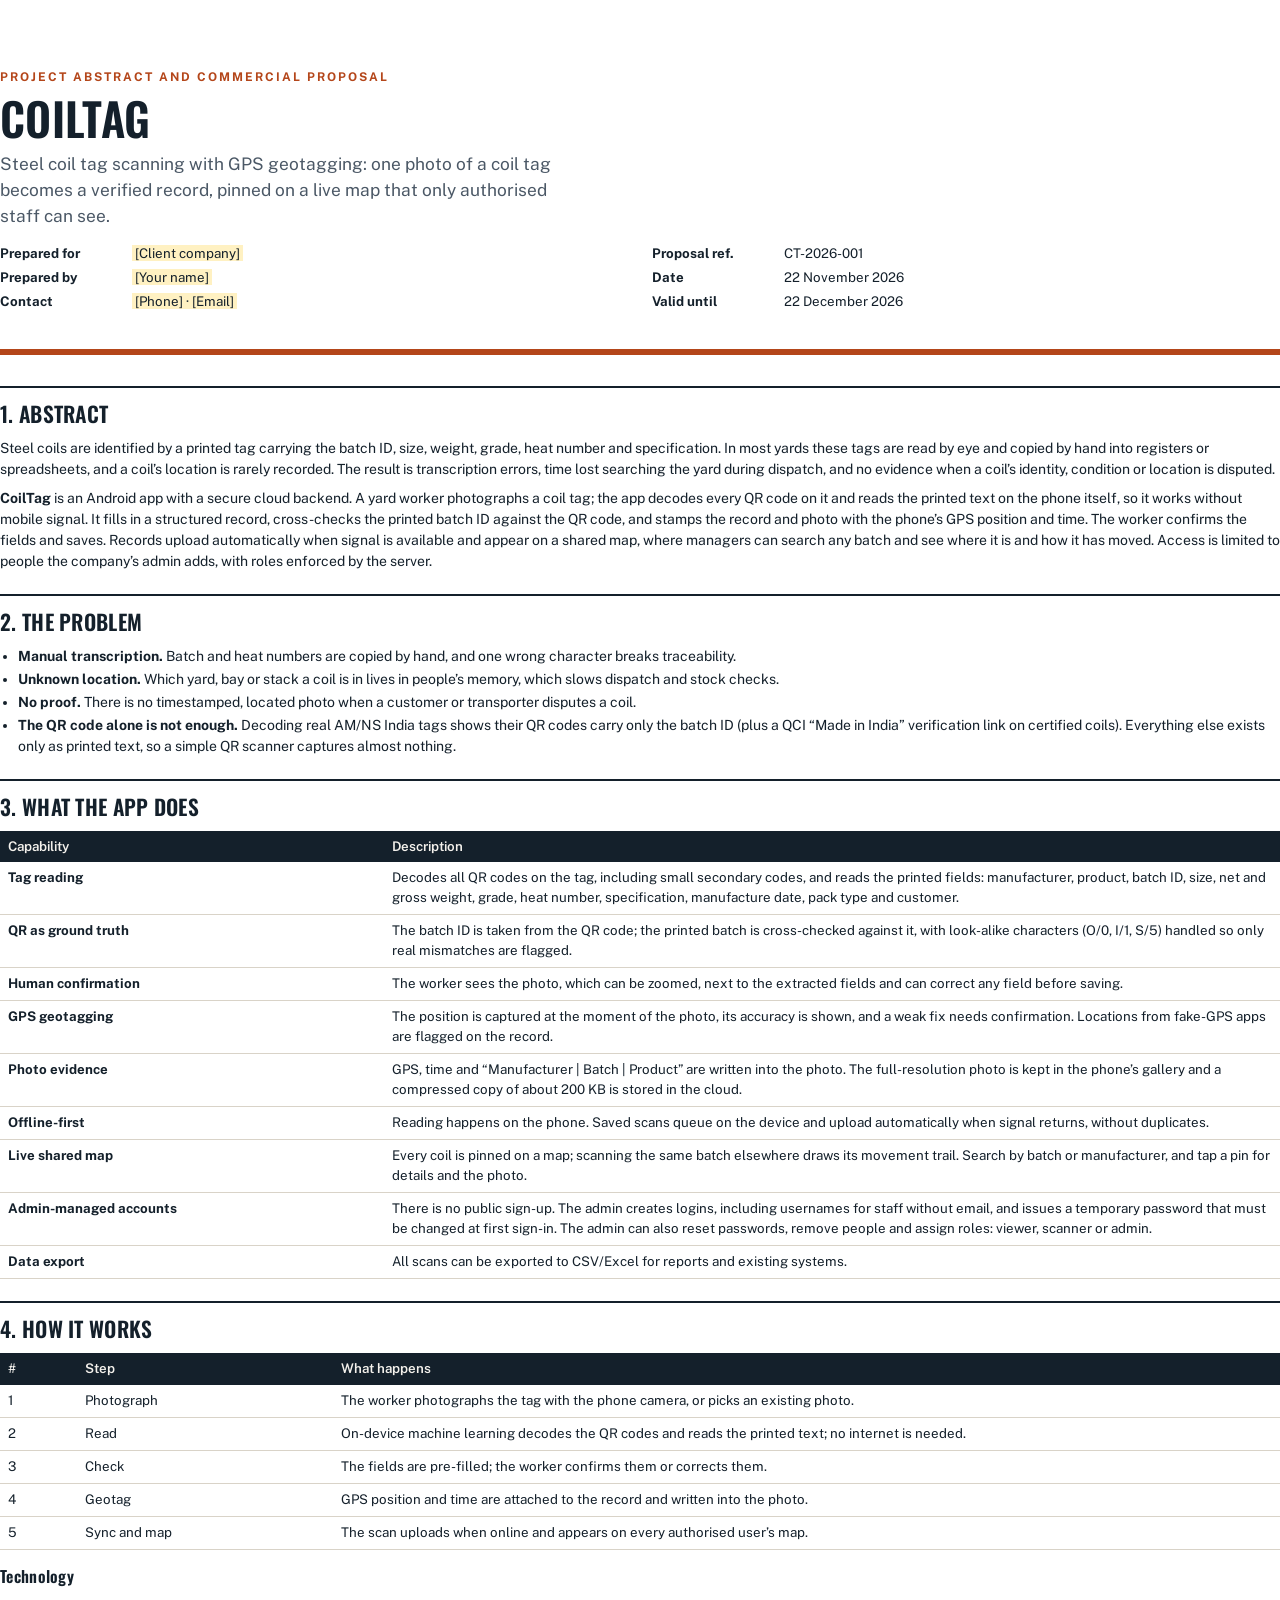
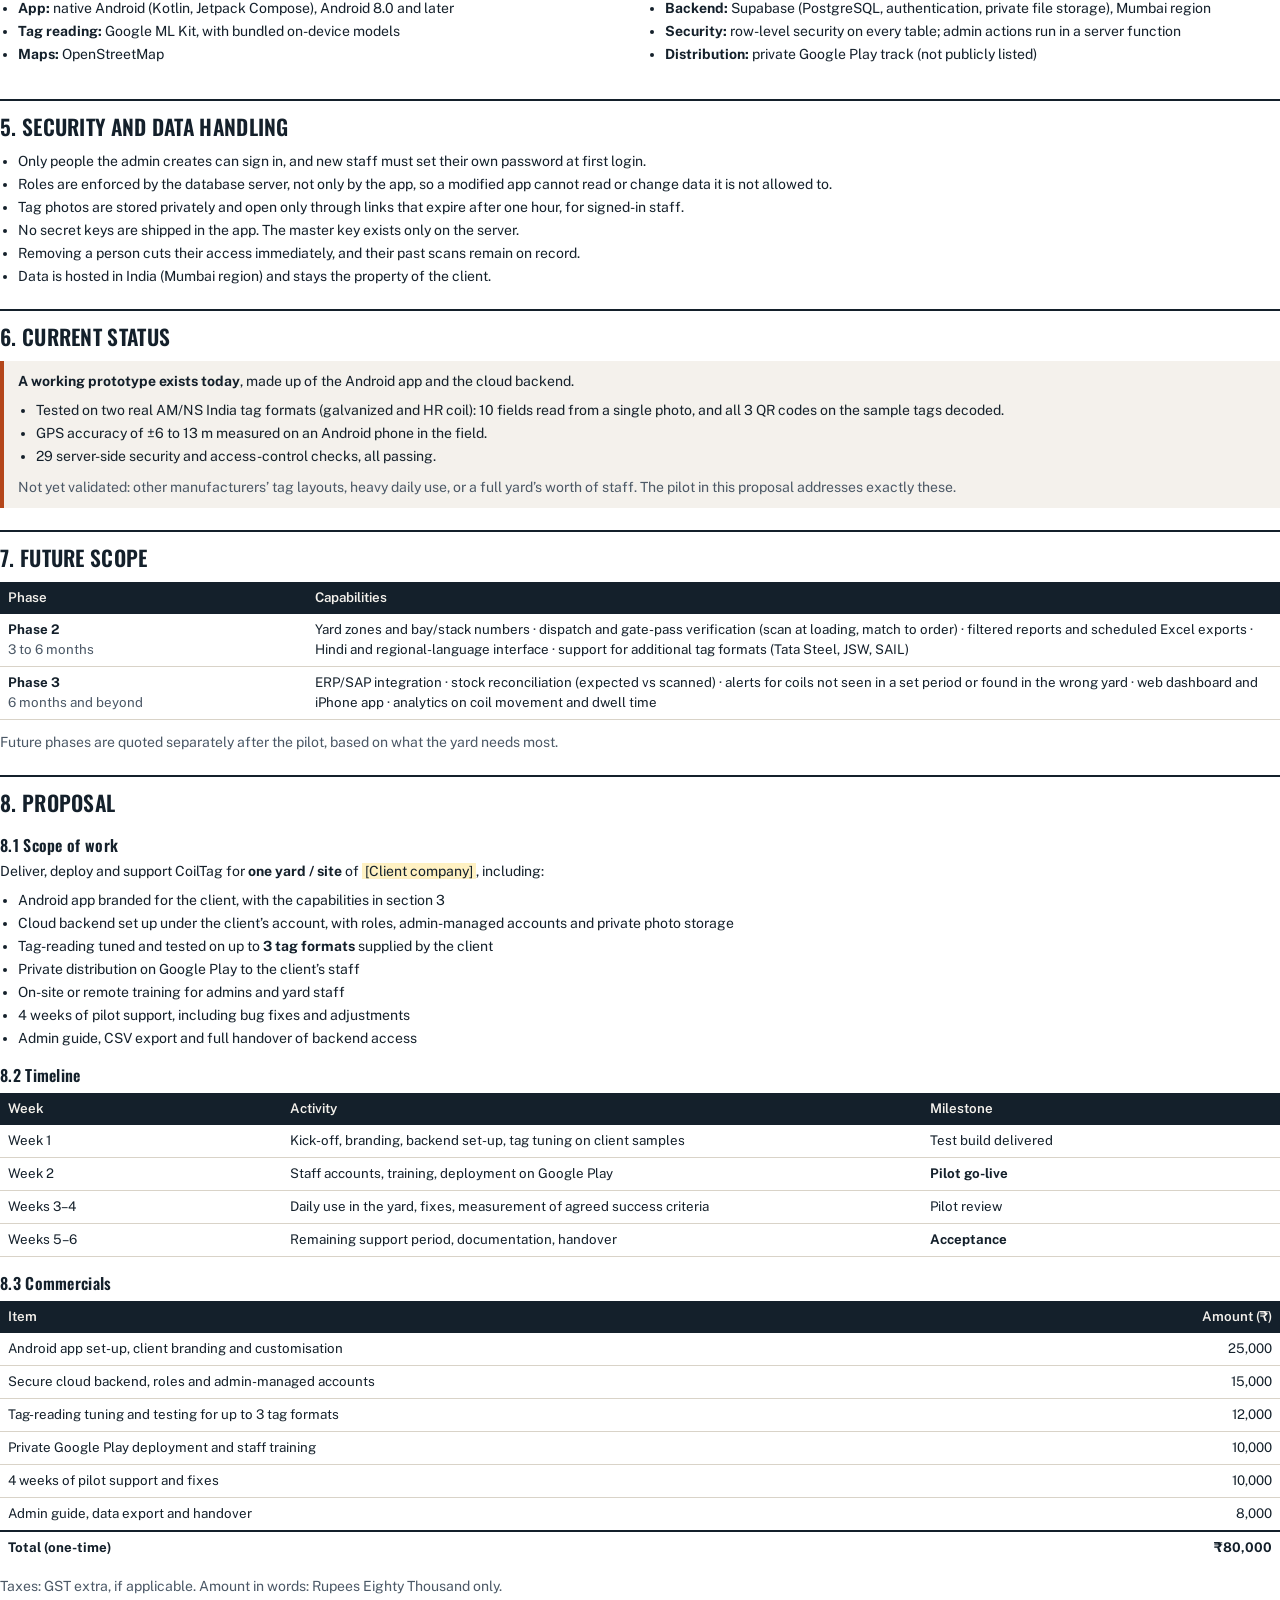
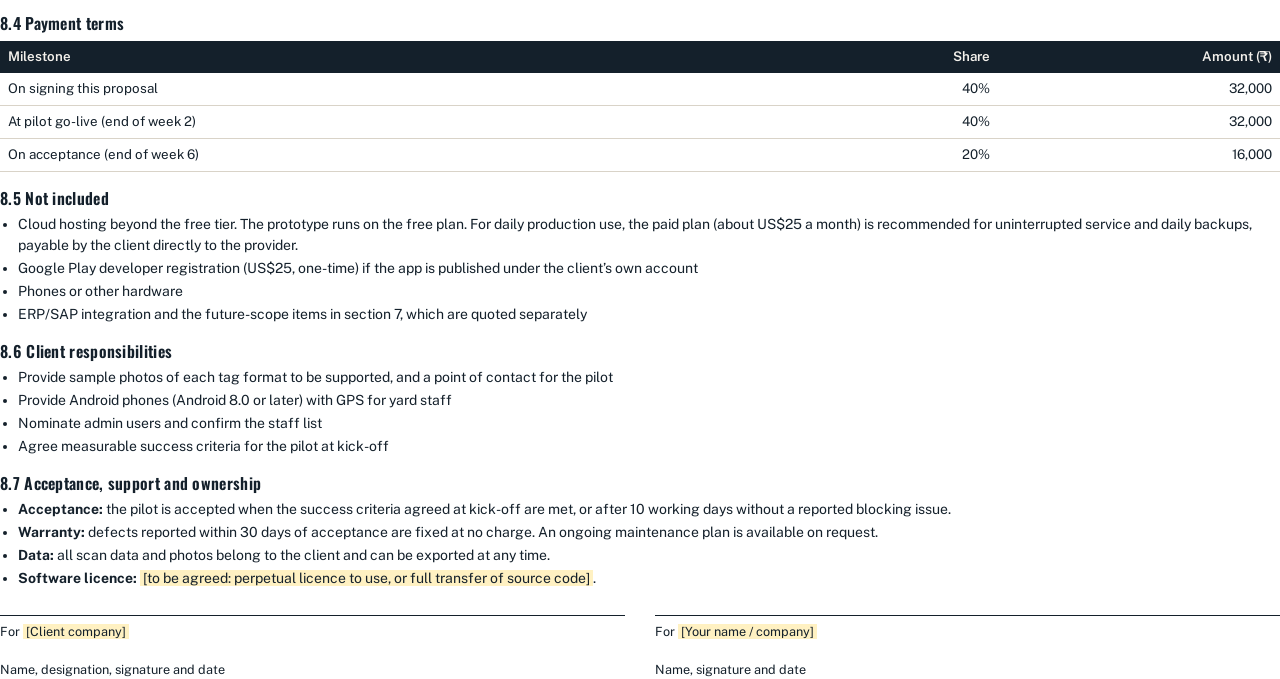
==== docs/proposal/proposal.html @ 2654ea68 "Add CoilTag project abstract and Rs 80,000 proposal (PDF + editable source) Co-Authored-By: Claude O" ====
<!doctype html>
<html lang="en">
<head>
<meta charset="utf-8">
<title>CoilTag – Project Abstract and Proposal</title>
<link rel="stylesheet" href="https://fonts.googleapis.com/css2?family=Oswald:wght@500;600&family=Public+Sans:wght@400;600;700&display=swap">
<style>
  @page { size: A4; margin: 20mm 18mm 22mm; }
  :root { --ink:#14202B; --muted:#4B5866; --accent:#B4461A; --line:#D9D3C8; --card:#F4F1EC; }
  * { box-sizing: border-box; }
  body { font-family: 'Public Sans', Arial, sans-serif; color: var(--ink); font-size: 10.5pt; line-height: 1.5; margin: 0; }
  h1, h2, h3 { font-family: 'Oswald', 'Arial Narrow', Arial, sans-serif; font-weight: 600; letter-spacing: .3px; margin: 0; }
  h1 { font-size: 34pt; text-transform: uppercase; line-height: 1.05; }
  h2 { font-size: 16pt; text-transform: uppercase; margin: 22px 0 8px; padding-top: 10px; border-top: 2px solid var(--ink); break-after: avoid; }
  h3 { font-size: 12pt; margin: 14px 0 4px; break-after: avoid; }
  p { margin: 0 0 8px; }
  ul { margin: 4px 0 10px; padding-left: 18px; } li { margin: 2px 0; }
  .eyebrow { font-size: 9pt; font-weight: 700; letter-spacing: 2px; text-transform: uppercase; color: var(--accent); }
  .muted { color: var(--muted); }
  .cover { padding: 18mm 0 10mm; border-bottom: 6px solid var(--accent); margin-bottom: 8mm; }
  .cover .lead { font-size: 13pt; color: var(--muted); margin-top: 10px; max-width: 150mm; }
  .meta { display: grid; grid-template-columns: 1fr 1fr; gap: 4px 24px; margin-top: 14px; font-size: 10pt; }
  .meta b { display: inline-block; min-width: 34mm; }
  table { width: 100%; border-collapse: collapse; margin: 6px 0 12px; font-size: 10pt; break-inside: avoid; }
  th { text-align: left; background: var(--ink); color: #F4F1EC; padding: 6px 8px; font-weight: 600; }
  td { padding: 6px 8px; border-bottom: 1px solid var(--line); vertical-align: top; }
  td.num, th.num { text-align: right; white-space: nowrap; }
  tr.total td { font-weight: 700; border-top: 2px solid var(--ink); border-bottom: none; }
  .box { background: var(--card); border-left: 4px solid var(--accent); padding: 10px 14px; margin: 8px 0 12px; break-inside: avoid; }
  .cols { display: grid; grid-template-columns: 1fr 1fr; gap: 14px; }
  .sign { display: grid; grid-template-columns: 1fr 1fr; gap: 30px; margin-top: 26px; break-inside: avoid; }
  .sign div { border-top: 1px solid var(--ink); padding-top: 6px; font-size: 9.5pt; }
  .pb { break-before: page; }
  .ph { background: #FFF1C2; padding: 0 3px; }
</style>
</head>
<body>

<div class="cover">
  <p class="eyebrow">Project abstract and commercial proposal</p>
  <h1>CoilTag</h1>
  <p class="lead">Steel coil tag scanning with GPS geotagging: one photo of a coil tag becomes a verified record, pinned on a live map that only authorised staff can see.</p>
  <div class="meta">
    <span><b>Prepared for</b> <span class="ph">[Client company]</span></span>
    <span><b>Proposal ref.</b> CT-2026-001</span>
    <span><b>Prepared by</b> <span class="ph">[Your name]</span></span>
    <span><b>Date</b> 22 November 2026</span>
    <span><b>Contact</b> <span class="ph">[Phone] · [Email]</span></span>
    <span><b>Valid until</b> 22 December 2026</span>
  </div>
</div>

<h2>1. Abstract</h2>
<p>Steel coils are identified by a printed tag carrying the batch ID, size, weight, grade, heat number and specification. In most yards these tags are read by eye and copied by hand into registers or spreadsheets, and a coil’s location is rarely recorded. The result is transcription errors, time lost searching the yard during dispatch, and no evidence when a coil’s identity, condition or location is disputed.</p>
<p><b>CoilTag</b> is an Android app with a secure cloud backend. A yard worker photographs a coil tag; the app decodes every QR code on it and reads the printed text on the phone itself, so it works without mobile signal. It fills in a structured record, cross-checks the printed batch ID against the QR code, and stamps the record and photo with the phone’s GPS position and time. The worker confirms the fields and saves. Records upload automatically when signal is available and appear on a shared map, where managers can search any batch and see where it is and how it has moved. Access is limited to people the company’s admin adds, with roles enforced by the server.</p>

<h2>2. The problem</h2>
<ul>
  <li><b>Manual transcription.</b> Batch and heat numbers are copied by hand, and one wrong character breaks traceability.</li>
  <li><b>Unknown location.</b> Which yard, bay or stack a coil is in lives in people’s memory, which slows dispatch and stock checks.</li>
  <li><b>No proof.</b> There is no timestamped, located photo when a customer or transporter disputes a coil.</li>
  <li><b>The QR code alone is not enough.</b> Decoding real AM/NS India tags shows their QR codes carry only the batch ID (plus a QCI “Made in India” verification link on certified coils). Everything else exists only as printed text, so a simple QR scanner captures almost nothing.</li>
</ul>

<h2>3. What the app does</h2>
<table>
  <tr><th style="width:30%">Capability</th><th>Description</th></tr>
  <tr><td><b>Tag reading</b></td><td>Decodes all QR codes on the tag, including small secondary codes, and reads the printed fields: manufacturer, product, batch ID, size, net and gross weight, grade, heat number, specification, manufacture date, pack type and customer.</td></tr>
  <tr><td><b>QR as ground truth</b></td><td>The batch ID is taken from the QR code; the printed batch is cross-checked against it, with look-alike characters (O/0, I/1, S/5) handled so only real mismatches are flagged.</td></tr>
  <tr><td><b>Human confirmation</b></td><td>The worker sees the photo, which can be zoomed, next to the extracted fields and can correct any field before saving.</td></tr>
  <tr><td><b>GPS geotagging</b></td><td>The position is captured at the moment of the photo, its accuracy is shown, and a weak fix needs confirmation. Locations from fake-GPS apps are flagged on the record.</td></tr>
  <tr><td><b>Photo evidence</b></td><td>GPS, time and “Manufacturer | Batch | Product” are written into the photo. The full-resolution photo is kept in the phone’s gallery and a compressed copy of about 200 KB is stored in the cloud.</td></tr>
  <tr><td><b>Offline-first</b></td><td>Reading happens on the phone. Saved scans queue on the device and upload automatically when signal returns, without duplicates.</td></tr>
  <tr><td><b>Live shared map</b></td><td>Every coil is pinned on a map; scanning the same batch elsewhere draws its movement trail. Search by batch or manufacturer, and tap a pin for details and the photo.</td></tr>
  <tr><td><b>Admin-managed accounts</b></td><td>There is no public sign-up. The admin creates logins, including usernames for staff without email, and issues a temporary password that must be changed at first sign-in. The admin can also reset passwords, remove people and assign roles: viewer, scanner or admin.</td></tr>
  <tr><td><b>Data export</b></td><td>All scans can be exported to CSV/Excel for reports and existing systems.</td></tr>
</table>

<h2 class="pb">4. How it works</h2>
<table>
  <tr><th style="width:6%">#</th><th style="width:20%">Step</th><th>What happens</th></tr>
  <tr><td>1</td><td>Photograph</td><td>The worker photographs the tag with the phone camera, or picks an existing photo.</td></tr>
  <tr><td>2</td><td>Read</td><td>On-device machine learning decodes the QR codes and reads the printed text; no internet is needed.</td></tr>
  <tr><td>3</td><td>Check</td><td>The fields are pre-filled; the worker confirms them or corrects them.</td></tr>
  <tr><td>4</td><td>Geotag</td><td>GPS position and time are attached to the record and written into the photo.</td></tr>
  <tr><td>5</td><td>Sync and map</td><td>The scan uploads when online and appears on every authorised user’s map.</td></tr>
</table>

<h3>Technology</h3>
<div class="cols">
  <ul>
    <li><b>App:</b> native Android (Kotlin, Jetpack Compose), Android 8.0 and later</li>
    <li><b>Tag reading:</b> Google ML Kit, with bundled on-device models</li>
    <li><b>Maps:</b> OpenStreetMap</li>
  </ul>
  <ul>
    <li><b>Backend:</b> Supabase (PostgreSQL, authentication, private file storage), Mumbai region</li>
    <li><b>Security:</b> row-level security on every table; admin actions run in a server function</li>
    <li><b>Distribution:</b> private Google Play track (not publicly listed)</li>
  </ul>
</div>

<h2>5. Security and data handling</h2>
<ul>
  <li>Only people the admin creates can sign in, and new staff must set their own password at first login.</li>
  <li>Roles are enforced by the database server, not only by the app, so a modified app cannot read or change data it is not allowed to.</li>
  <li>Tag photos are stored privately and open only through links that expire after one hour, for signed-in staff.</li>
  <li>No secret keys are shipped in the app. The master key exists only on the server.</li>
  <li>Removing a person cuts their access immediately, and their past scans remain on record.</li>
  <li>Data is hosted in India (Mumbai region) and stays the property of the client.</li>
</ul>

<h2>6. Current status</h2>
<div class="box">
  <p><b>A working prototype exists today</b>, made up of the Android app and the cloud backend.</p>
  <ul>
    <li>Tested on two real AM/NS India tag formats (galvanized and HR coil): 10 fields read from a single photo, and all 3 QR codes on the sample tags decoded.</li>
    <li>GPS accuracy of ±6 to 13 m measured on an Android phone in the field.</li>
    <li>29 server-side security and access-control checks, all passing.</li>
  </ul>
  <p class="muted" style="margin:0">Not yet validated: other manufacturers’ tag layouts, heavy daily use, or a full yard’s worth of staff. The pilot in this proposal addresses exactly these.</p>
</div>

<h2>7. Future scope</h2>
<table>
  <tr><th style="width:24%">Phase</th><th>Capabilities</th></tr>
  <tr><td><b>Phase 2</b><br><span class="muted">3 to 6 months</span></td><td>Yard zones and bay/stack numbers · dispatch and gate-pass verification (scan at loading, match to order) · filtered reports and scheduled Excel exports · Hindi and regional-language interface · support for additional tag formats (Tata Steel, JSW, SAIL)</td></tr>
  <tr><td><b>Phase 3</b><br><span class="muted">6 months and beyond</span></td><td>ERP/SAP integration · stock reconciliation (expected vs scanned) · alerts for coils not seen in a set period or found in the wrong yard · web dashboard and iPhone app · analytics on coil movement and dwell time</td></tr>
</table>
<p class="muted">Future phases are quoted separately after the pilot, based on what the yard needs most.</p>

<h2 class="pb">8. Proposal</h2>
<h3>8.1 Scope of work</h3>
<p>Deliver, deploy and support CoilTag for <b>one yard / site</b> of <span class="ph">[Client company]</span>, including:</p>
<ul>
  <li>Android app branded for the client, with the capabilities in section 3</li>
  <li>Cloud backend set up under the client’s account, with roles, admin-managed accounts and private photo storage</li>
  <li>Tag-reading tuned and tested on up to <b>3 tag formats</b> supplied by the client</li>
  <li>Private distribution on Google Play to the client’s staff</li>
  <li>On-site or remote training for admins and yard staff</li>
  <li>4 weeks of pilot support, including bug fixes and adjustments</li>
  <li>Admin guide, CSV export and full handover of backend access</li>
</ul>

<h3>8.2 Timeline</h3>
<table>
  <tr><th style="width:22%">Week</th><th>Activity</th><th style="width:28%">Milestone</th></tr>
  <tr><td>Week 1</td><td>Kick-off, branding, backend set-up, tag tuning on client samples</td><td>Test build delivered</td></tr>
  <tr><td>Week 2</td><td>Staff accounts, training, deployment on Google Play</td><td><b>Pilot go-live</b></td></tr>
  <tr><td>Weeks 3–4</td><td>Daily use in the yard, fixes, measurement of agreed success criteria</td><td>Pilot review</td></tr>
  <tr><td>Weeks 5–6</td><td>Remaining support period, documentation, handover</td><td><b>Acceptance</b></td></tr>
</table>

<h3>8.3 Commercials</h3>
<table>
  <tr><th>Item</th><th class="num" style="width:22%">Amount (₹)</th></tr>
  <tr><td>Android app set-up, client branding and customisation</td><td class="num">25,000</td></tr>
  <tr><td>Secure cloud backend, roles and admin-managed accounts</td><td class="num">15,000</td></tr>
  <tr><td>Tag-reading tuning and testing for up to 3 tag formats</td><td class="num">12,000</td></tr>
  <tr><td>Private Google Play deployment and staff training</td><td class="num">10,000</td></tr>
  <tr><td>4 weeks of pilot support and fixes</td><td class="num">10,000</td></tr>
  <tr><td>Admin guide, data export and handover</td><td class="num">8,000</td></tr>
  <tr class="total"><td>Total (one-time)</td><td class="num">₹80,000</td></tr>
</table>
<p class="muted">Taxes: GST extra, if applicable. Amount in words: Rupees Eighty Thousand only.</p>

<h3>8.4 Payment terms</h3>
<table>
  <tr><th>Milestone</th><th class="num" style="width:14%">Share</th><th class="num" style="width:22%">Amount (₹)</th></tr>
  <tr><td>On signing this proposal</td><td class="num">40%</td><td class="num">32,000</td></tr>
  <tr><td>At pilot go-live (end of week 2)</td><td class="num">40%</td><td class="num">32,000</td></tr>
  <tr><td>On acceptance (end of week 6)</td><td class="num">20%</td><td class="num">16,000</td></tr>
</table>

<h3>8.5 Not included</h3>
<ul>
  <li>Cloud hosting beyond the free tier. The prototype runs on the free plan. For daily production use, the paid plan (about US$25 a month) is recommended for uninterrupted service and daily backups, payable by the client directly to the provider.</li>
  <li>Google Play developer registration (US$25, one-time) if the app is published under the client’s own account</li>
  <li>Phones or other hardware</li>
  <li>ERP/SAP integration and the future-scope items in section 7, which are quoted separately</li>
</ul>

<h3>8.6 Client responsibilities</h3>
<ul>
  <li>Provide sample photos of each tag format to be supported, and a point of contact for the pilot</li>
  <li>Provide Android phones (Android 8.0 or later) with GPS for yard staff</li>
  <li>Nominate admin users and confirm the staff list</li>
  <li>Agree measurable success criteria for the pilot at kick-off</li>
</ul>

<h3>8.7 Acceptance, support and ownership</h3>
<ul>
  <li><b>Acceptance:</b> the pilot is accepted when the success criteria agreed at kick-off are met, or after 10 working days without a reported blocking issue.</li>
  <li><b>Warranty:</b> defects reported within 30 days of acceptance are fixed at no charge. An ongoing maintenance plan is available on request.</li>
  <li><b>Data:</b> all scan data and photos belong to the client and can be exported at any time.</li>
  <li><b>Software licence:</b> <span class="ph">[to be agreed: perpetual licence to use, or full transfer of source code]</span>.</li>
</ul>

<div class="sign">
  <div>For <span class="ph">[Client company]</span><br><br>Name, designation, signature and date</div>
  <div>For <span class="ph">[Your name / company]</span><br><br>Name, signature and date</div>
</div>

</body>
</html>
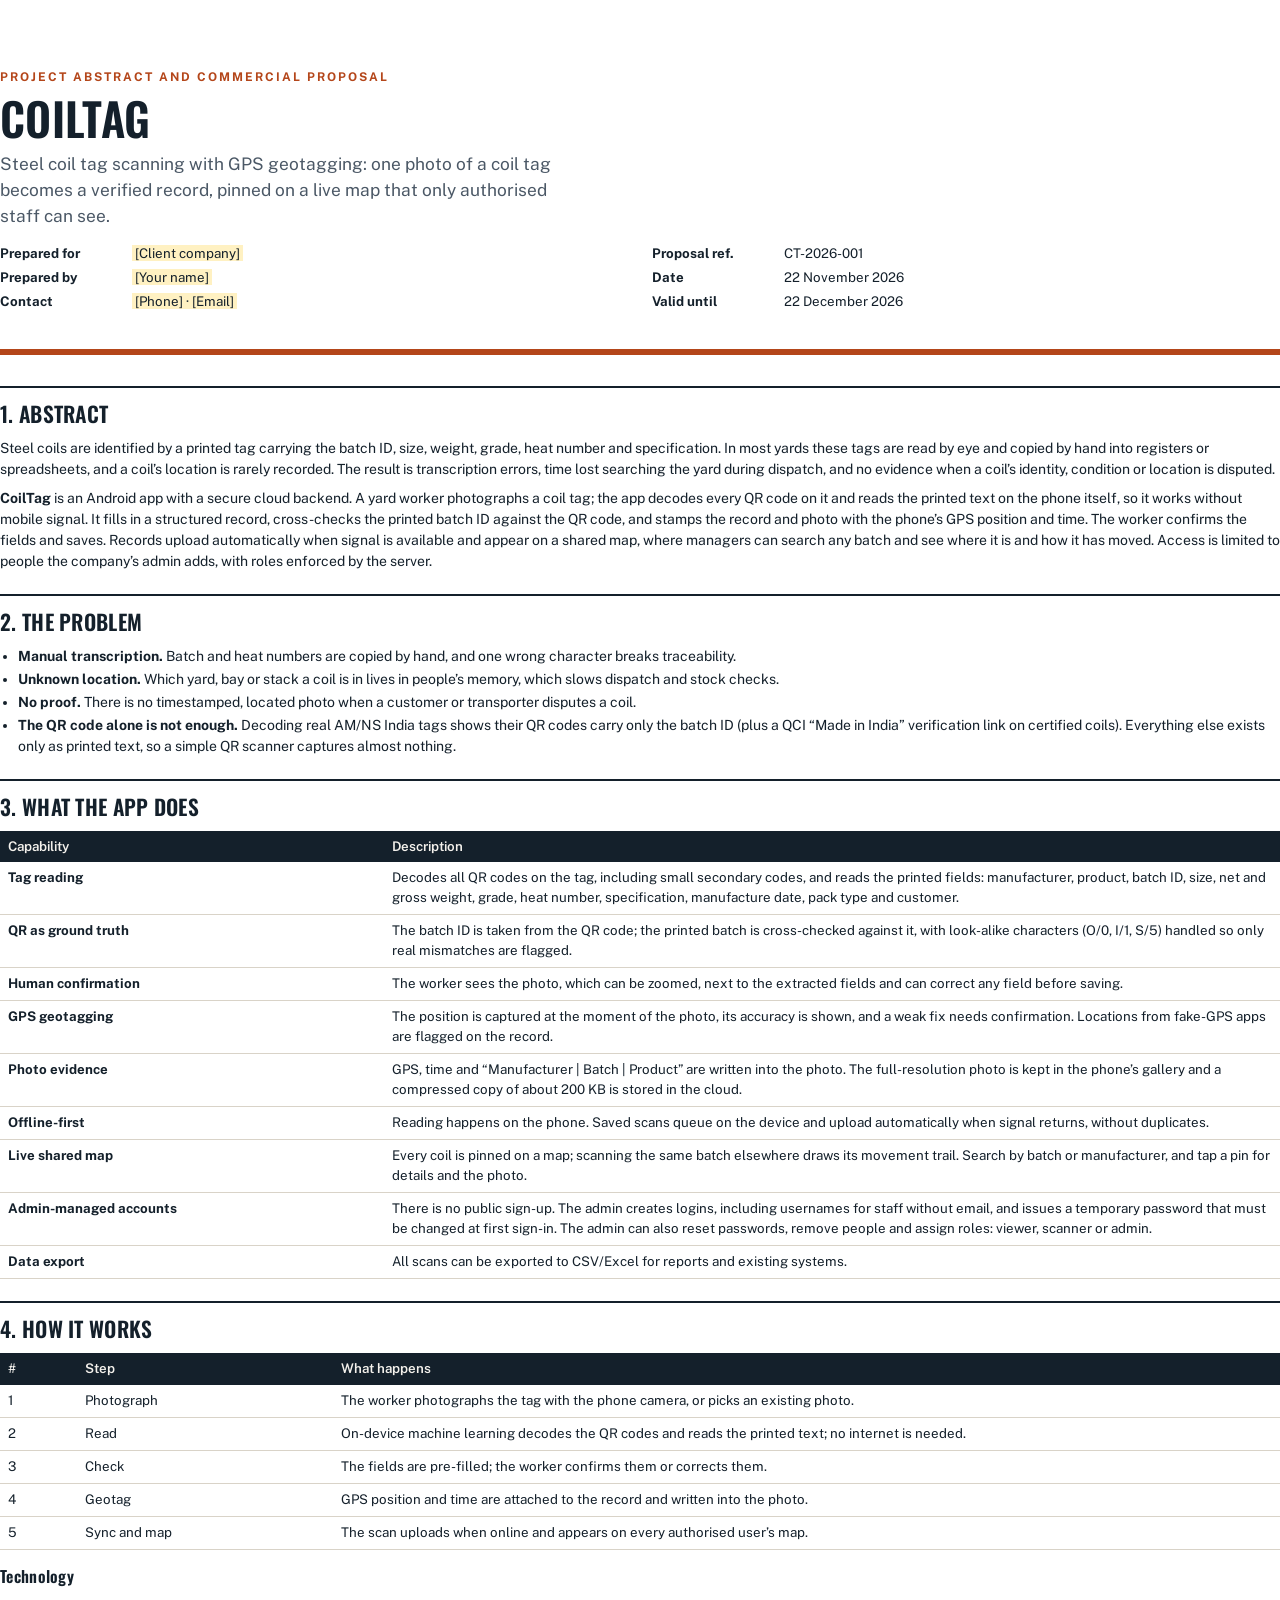
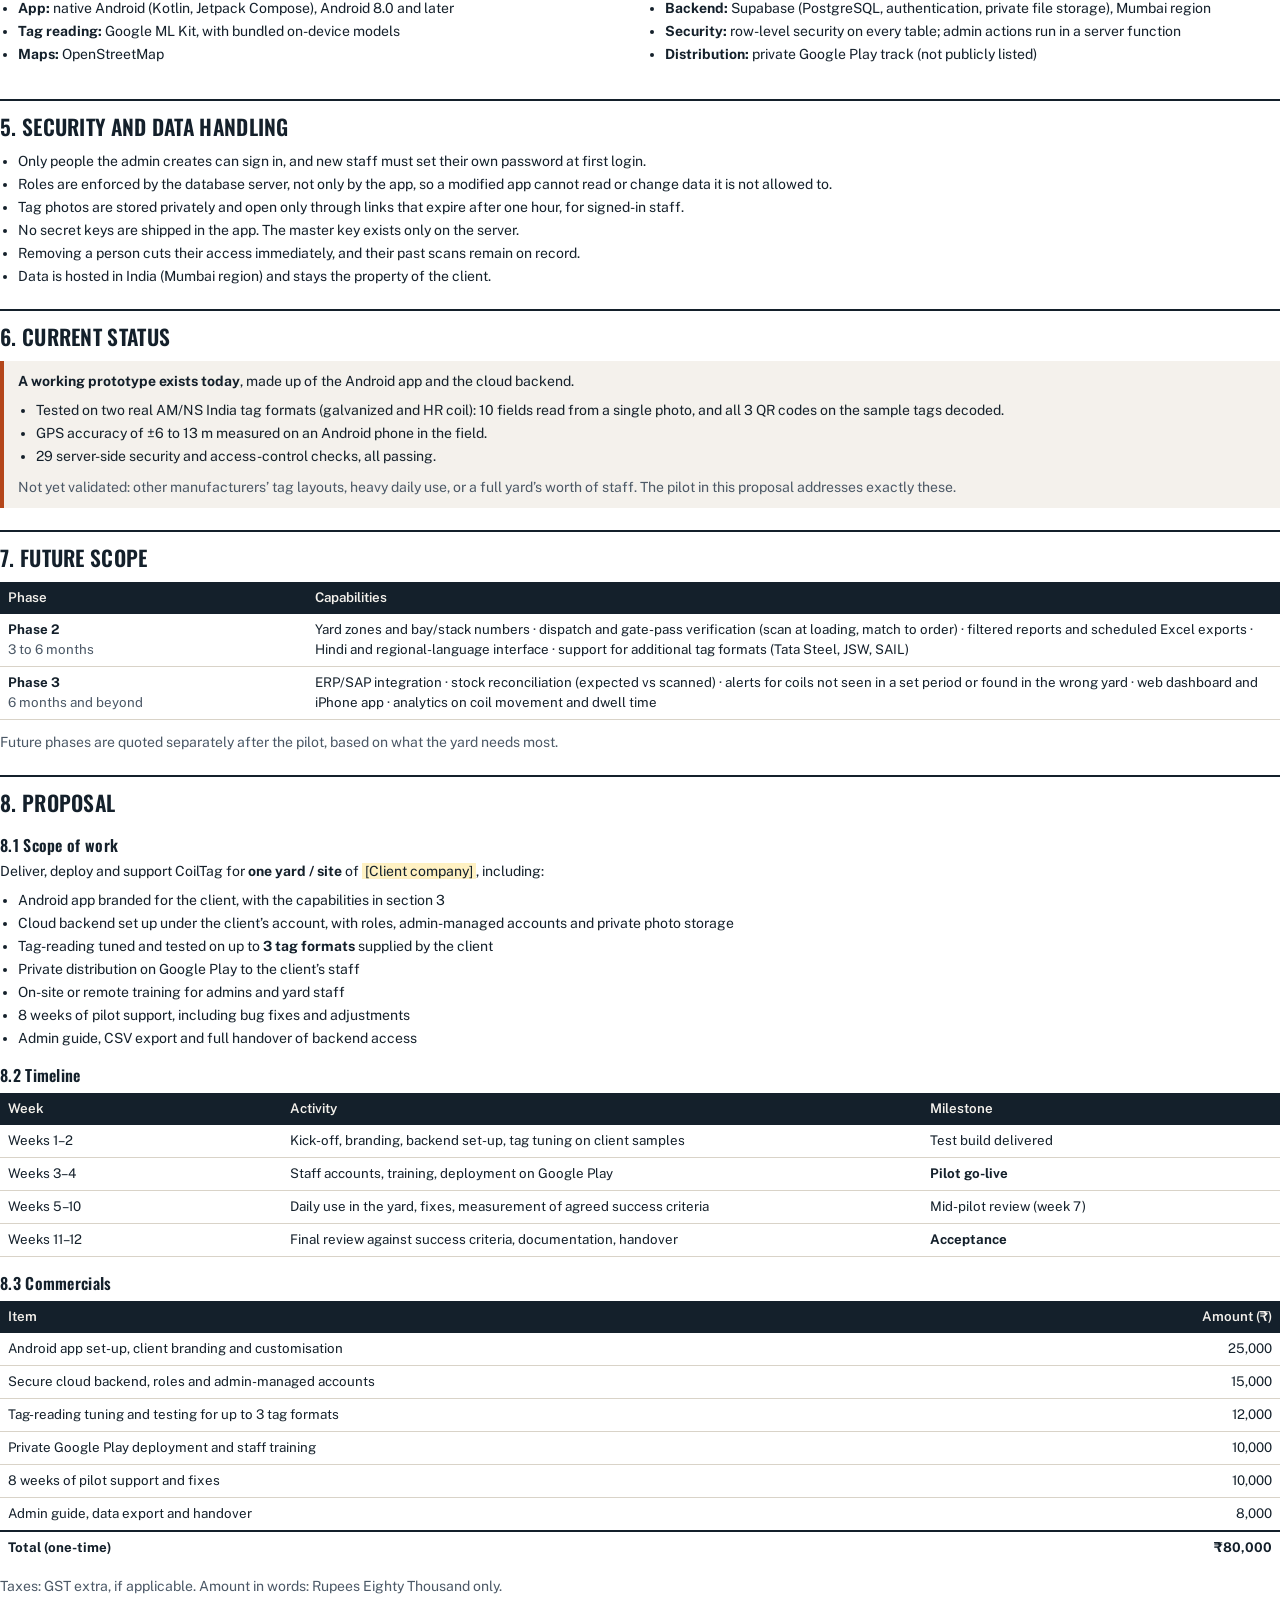
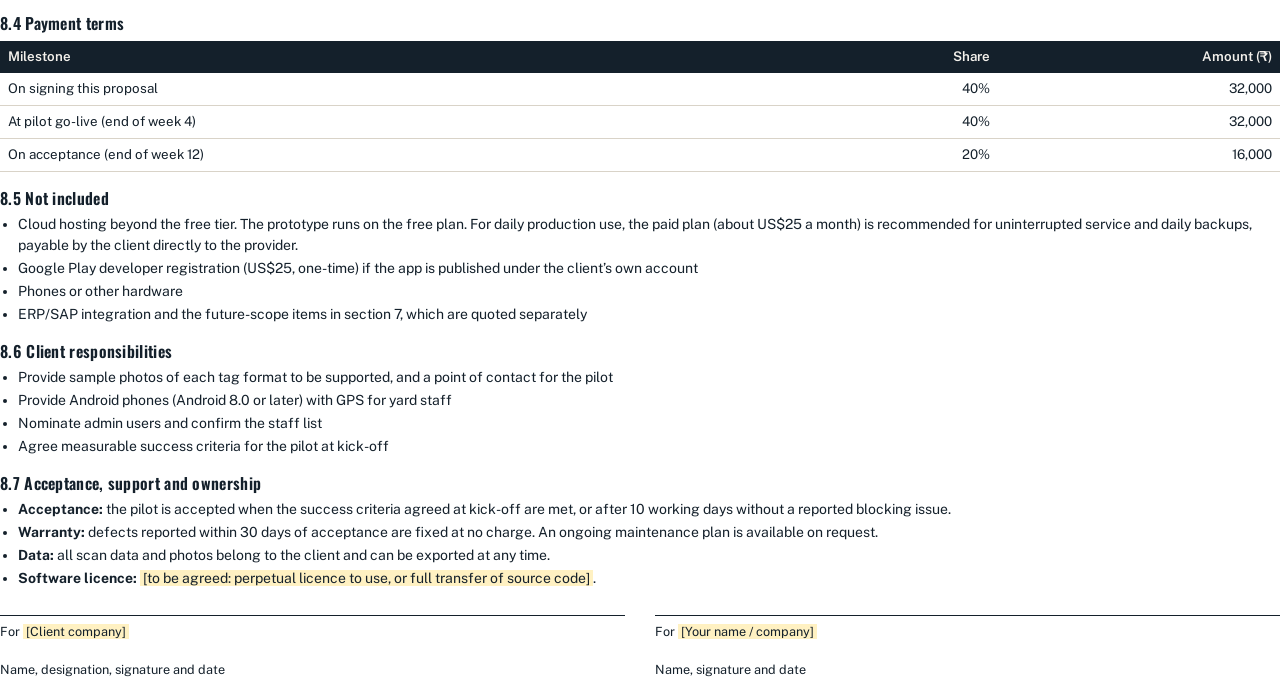
==== commit 734f515d: "Proposal: extend delivery timeline to 3 months (12 weeks) Co-Authored-By: Claude Opus 5.5 <noreply@a" ====
--- a/docs/proposal/proposal.html
+++ b/docs/proposal/proposal.html
@@ -138,17 +138,17 @@
   <li>Tag-reading tuned and tested on up to <b>3 tag formats</b> supplied by the client</li>
   <li>Private distribution on Google Play to the client’s staff</li>
   <li>On-site or remote training for admins and yard staff</li>
-  <li>4 weeks of pilot support, including bug fixes and adjustments</li>
+  <li>8 weeks of pilot support, including bug fixes and adjustments</li>
   <li>Admin guide, CSV export and full handover of backend access</li>
 </ul>
 
 <h3>8.2 Timeline</h3>
 <table>
   <tr><th style="width:22%">Week</th><th>Activity</th><th style="width:28%">Milestone</th></tr>
-  <tr><td>Week 1</td><td>Kick-off, branding, backend set-up, tag tuning on client samples</td><td>Test build delivered</td></tr>
-  <tr><td>Week 2</td><td>Staff accounts, training, deployment on Google Play</td><td><b>Pilot go-live</b></td></tr>
-  <tr><td>Weeks 3–4</td><td>Daily use in the yard, fixes, measurement of agreed success criteria</td><td>Pilot review</td></tr>
-  <tr><td>Weeks 5–6</td><td>Remaining support period, documentation, handover</td><td><b>Acceptance</b></td></tr>
+  <tr><td>Weeks 1–2</td><td>Kick-off, branding, backend set-up, tag tuning on client samples</td><td>Test build delivered</td></tr>
+  <tr><td>Weeks 3–4</td><td>Staff accounts, training, deployment on Google Play</td><td><b>Pilot go-live</b></td></tr>
+  <tr><td>Weeks 5–10</td><td>Daily use in the yard, fixes, measurement of agreed success criteria</td><td>Mid-pilot review (week 7)</td></tr>
+  <tr><td>Weeks 11–12</td><td>Final review against success criteria, documentation, handover</td><td><b>Acceptance</b></td></tr>
 </table>
 
 <h3>8.3 Commercials</h3>
@@ -158,7 +158,7 @@
   <tr><td>Secure cloud backend, roles and admin-managed accounts</td><td class="num">15,000</td></tr>
   <tr><td>Tag-reading tuning and testing for up to 3 tag formats</td><td class="num">12,000</td></tr>
   <tr><td>Private Google Play deployment and staff training</td><td class="num">10,000</td></tr>
-  <tr><td>4 weeks of pilot support and fixes</td><td class="num">10,000</td></tr>
+  <tr><td>8 weeks of pilot support and fixes</td><td class="num">10,000</td></tr>
   <tr><td>Admin guide, data export and handover</td><td class="num">8,000</td></tr>
   <tr class="total"><td>Total (one-time)</td><td class="num">₹80,000</td></tr>
 </table>
@@ -168,8 +168,8 @@
 <table>
   <tr><th>Milestone</th><th class="num" style="width:14%">Share</th><th class="num" style="width:22%">Amount (₹)</th></tr>
   <tr><td>On signing this proposal</td><td class="num">40%</td><td class="num">32,000</td></tr>
-  <tr><td>At pilot go-live (end of week 2)</td><td class="num">40%</td><td class="num">32,000</td></tr>
-  <tr><td>On acceptance (end of week 6)</td><td class="num">20%</td><td class="num">16,000</td></tr>
+  <tr><td>At pilot go-live (end of week 4)</td><td class="num">40%</td><td class="num">32,000</td></tr>
+  <tr><td>On acceptance (end of week 12)</td><td class="num">20%</td><td class="num">16,000</td></tr>
 </table>
 
 <h3>8.5 Not included</h3>
